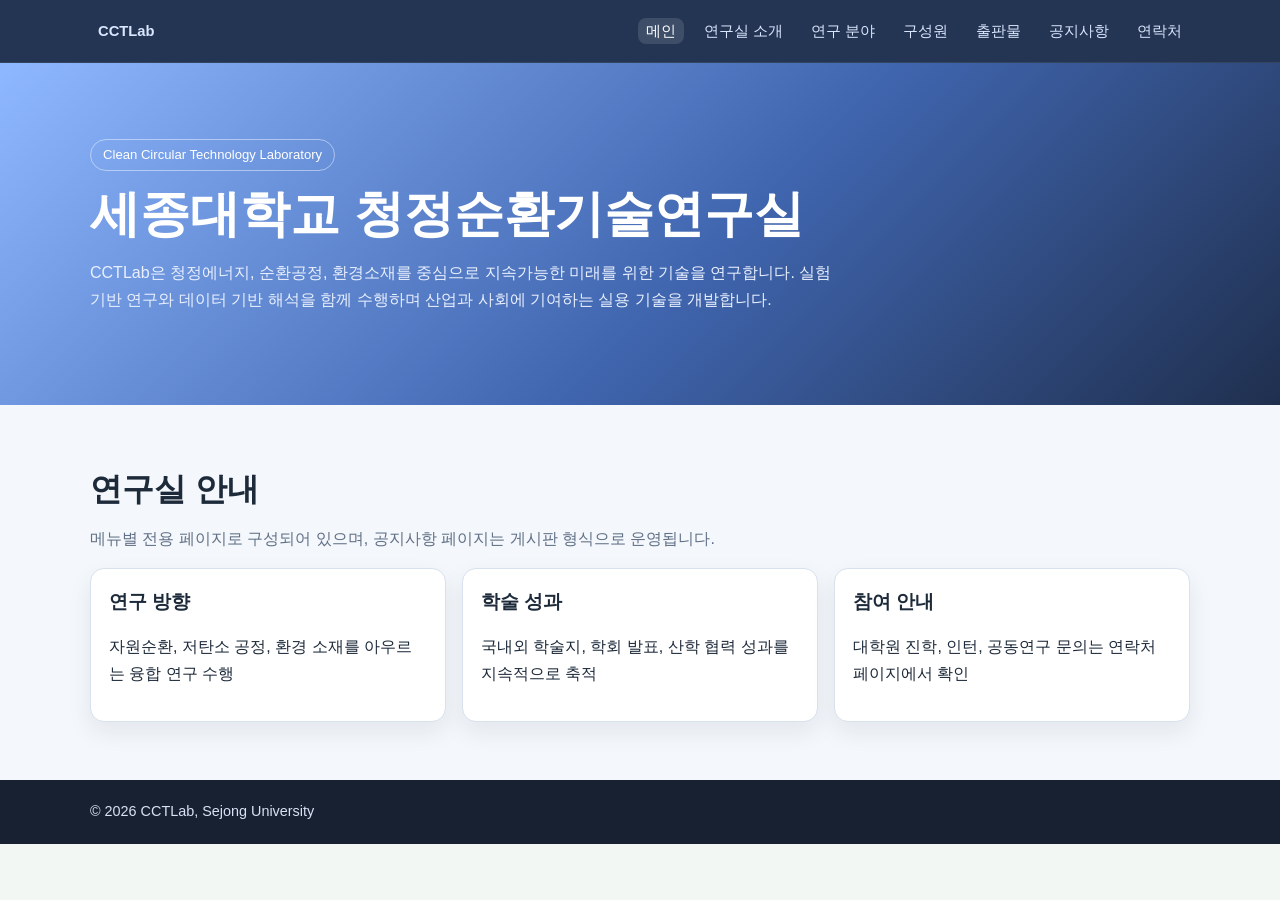
==== index.html @ 404c4cd5 "." ====
<!doctype html>
<html lang="ko">
  <head>
    <meta charset="UTF-8" />
    <meta name="viewport" content="width=device-width, initial-scale=1.0" />
    <title>CCTLab | 세종대학교 청정순환기술연구실</title>
    <meta
      name="description"
      content="세종대학교 청정순환기술연구실(CCTLab) 공식 홈페이지"
    />
    <link rel="stylesheet" href="styles.css" />
  </head>
  <body class="home-page">
    <header class="site-header">
      <nav class="nav container">
        <a class="logo" href="index.html">CCTLab</a>
        <ul>
          <li><a class="active" href="index.html">메인</a></li>
          <li><a href="about.html">연구실 소개</a></li>
          <li><a href="research.html">연구 분야</a></li>
          <li><a href="members.html">구성원</a></li>
          <li><a href="publications.html">출판물</a></li>
          <li><a href="notice.html">공지사항</a></li>
          <li><a href="contact.html">연락처</a></li>
        </ul>
      </nav>
    </header>

    <section class="hero">
      <div class="container">
        <span class="badge">Clean Circular Technology Laboratory</span>
        <h1>세종대학교 청정순환기술연구실</h1>
        <p>
          CCTLab은 청정에너지, 순환공정, 환경소재를 중심으로 지속가능한
          미래를 위한 기술을 연구합니다. 실험 기반 연구와 데이터 기반 해석을
          함께 수행하며 산업과 사회에 기여하는 실용 기술을 개발합니다.
        </p>
      </div>
    </section>

    <main class="section container">
      <h2 class="section-title">연구실 안내</h2>
      <p class="lead">
        메뉴별 전용 페이지로 구성되어 있으며, 공지사항 페이지는 게시판 형식으로
        운영됩니다.
      </p>
      <div class="grid">
        <article class="card">
          <h3>연구 방향</h3>
          <p>자원순환, 저탄소 공정, 환경 소재를 아우르는 융합 연구 수행</p>
        </article>
        <article class="card">
          <h3>학술 성과</h3>
          <p>국내외 학술지, 학회 발표, 산학 협력 성과를 지속적으로 축적</p>
        </article>
        <article class="card">
          <h3>참여 안내</h3>
          <p>대학원 진학, 인턴, 공동연구 문의는 연락처 페이지에서 확인</p>
        </article>
      </div>
    </main>

    <footer class="site-footer">
      <div class="container">© 2026 CCTLab, Sejong University</div>
    </footer>
  </body>
</html>
---- styles.css ----
:root {
  --bg: #f3f7f3;
  --surface: #ffffff;
  --primary: #11643f;
  --primary-strong: #0b432a;
  --text: #1e2b24;
  --muted: #5a6d62;
  --line: #d7e4dc;
  --soft: #eaf3ee;
  --home-bg: #f4f7fb;
  --home-surface: #ffffff;
  --home-text: #1d2a3a;
  --home-muted: #607086;
  --home-line: #d8e1ee;
  --home-header: rgba(27, 45, 76, 0.96);
  --home-hero-start: #8eb8ff;
  --home-hero-mid: #4066b0;
  --home-hero-end: #1f2f4e;
  --home-footer: #182131;
}

* { box-sizing: border-box; }

html, body {
  margin: 0;
  padding: 0;
  font-family: "Pretendard", "Noto Sans KR", -apple-system, BlinkMacSystemFont, "Segoe UI", sans-serif;
  color: var(--text);
  background: var(--bg);
  line-height: 1.65;
}

a { color: inherit; }

.container {
  width: min(1100px, 92%);
  margin: 0 auto;
}

.site-header {
  position: sticky;
  top: 0;
  z-index: 30;
  background: rgba(11, 67, 42, 0.96);
  backdrop-filter: blur(8px);
  border-bottom: 1px solid rgba(255, 255, 255, 0.08);
}

.nav {
  display: flex;
  justify-content: space-between;
  align-items: center;
  gap: 20px;
  padding: 14px 0;
}

.logo {
  text-decoration: none;
  color: #f3fff8;
  font-size: 1.06rem;
  font-weight: 800;
}

.nav ul {
  list-style: none;
  display: flex;
  flex-wrap: wrap;
  gap: 8px 12px;
  margin: 0;
  padding: 0;
}

.nav a {
  text-decoration: none;
  color: #d8efe3;
  font-size: 0.92rem;
  padding: 5px 8px;
  border-radius: 8px;
}

.nav a.active,
.nav a:hover {
  color: #fff;
  background: rgba(255, 255, 255, 0.12);
}

.hero {
  background: radial-gradient(circle at 20% 0%, #24875a, #0b432a 62%, #062d1c 100%);
  color: #fff;
  padding: 76px 0;
}

.hero .badge {
  display: inline-block;
  font-size: 0.82rem;
  border: 1px solid rgba(255, 255, 255, 0.45);
  border-radius: 999px;
  padding: 4px 12px;
  margin-bottom: 14px;
}

.hero h1 {
  margin: 0;
  font-size: clamp(2rem, 4.8vw, 3.1rem);
  line-height: 1.2;
}

.hero p {
  max-width: 760px;
  color: #d8efe3;
}

.btn {
  display: inline-block;
  margin-top: 8px;
  background: #fff;
  color: var(--primary-strong);
  font-weight: 700;
  text-decoration: none;
  border-radius: 10px;
  padding: 11px 16px;
}

.section {
  padding: 58px 0;
}

.section-title {
  font-size: clamp(1.35rem, 2.8vw, 2rem);
  margin: 0 0 10px;
}

.lead {
  color: var(--muted);
  margin-top: 0;
}

.grid {
  display: grid;
  gap: 16px;
  grid-template-columns: repeat(auto-fit, minmax(230px, 1fr));
}

.card {
  background: var(--surface);
  border: 1px solid var(--line);
  border-radius: 14px;
  padding: 18px;
  box-shadow: 0 5px 18px rgba(11, 67, 42, 0.05);
}

.card h3 {
  margin-top: 0;
  margin-bottom: 8px;
}

.kv {
  margin: 0;
  padding: 0;
  list-style: none;
}

.kv li {
  padding: 10px 0;
  border-bottom: 1px dashed var(--line);
}

.kv li:last-child { border-bottom: 0; }

.form-row { margin-bottom: 14px; }

label {
  display: block;
  margin-bottom: 6px;
  font-weight: 600;
}

input[type="text"], textarea, input[type="file"] {
  width: 100%;
  border: 1px solid var(--line);
  border-radius: 10px;
  padding: 10px 12px;
  font: inherit;
  background: #fff;
}

textarea { min-height: 140px; resize: vertical; }

button {
  border: 0;
  border-radius: 10px;
  background: var(--primary);
  color: #fff;
  font-weight: 700;
  padding: 11px 16px;
  cursor: pointer;
}

button:hover { background: var(--primary-strong); }

.preview {
  margin-top: 14px;
  background: var(--soft);
  border: 1px dashed #bdd4c6;
  border-radius: 12px;
  padding: 12px;
}

.preview img {
  display: none;
  max-width: 100%;
  border-radius: 8px;
  margin-top: 8px;
}

.notice-msg {
  margin-top: 12px;
  background: var(--soft);
  border: 1px solid #c9dfd1;
  border-radius: 10px;
  padding: 10px 12px;
}

.notice-list {
  margin-top: 16px;
  padding-left: 18px;
}

.site-footer {
  background: #0a2418;
  color: #c1d8cc;
  padding: 20px 0;
  font-size: 0.9rem;
}

.home-page {
  background: var(--home-bg);
  color: var(--home-text);
}

.home-page .site-header {
  background: var(--home-header);
}

.home-page .logo,
.home-page .nav a.active,
.home-page .nav a:hover {
  color: #fff;
}

.home-page .nav a {
  color: #dbe6ff;
}

.home-page .hero {
  background: linear-gradient(135deg, var(--home-hero-start), var(--home-hero-mid) 55%, var(--home-hero-end));
}

.home-page .hero p {
  color: #e9f0ff;
}

.home-page .card {
  background: var(--home-surface);
  border-color: var(--home-line);
  box-shadow: 0 10px 24px rgba(31, 47, 78, 0.08);
}

.home-page .lead {
  color: var(--home-muted);
}

.home-page .site-footer {
  background: var(--home-footer);
  color: #d8e2f4;
}

.board-layout {
  display: grid;
  grid-template-columns: minmax(0, 1.7fr) minmax(320px, 1fr);
  gap: 18px;
  align-items: start;
}

.board-side {
  display: grid;
  gap: 18px;
}

.board-head {
  display: flex;
  align-items: center;
  justify-content: space-between;
  gap: 12px;
  margin-bottom: 14px;
}

.board-head h3 {
  margin: 0;
}

.board-count {
  color: var(--muted);
  font-size: 0.92rem;
}

.board-table {
  width: 100%;
  border-collapse: collapse;
}

.board-table th,
.board-table td {
  padding: 12px 10px;
  border-bottom: 1px solid var(--line);
  text-align: left;
  vertical-align: middle;
}

.board-table th:first-child,
.board-table td:first-child,
.board-table th:last-child,
.board-table td:last-child {
  width: 110px;
  white-space: nowrap;
}

.table-link {
  padding: 0;
  border: 0;
  background: transparent;
  color: var(--text);
  font: inherit;
  font-weight: 600;
  text-align: left;
}

.table-link:hover {
  color: var(--primary);
  background: transparent;
}

.notice-detail {
  min-height: 220px;
}

.notice-detail.empty {
  color: var(--muted);
}

.notice-detail h4 {
  margin: 0 0 8px;
  font-size: 1.1rem;
}

.notice-meta {
  margin: 0 0 14px;
  color: var(--muted);
  font-size: 0.92rem;
}

.notice-body {
  white-space: normal;
}

.admin-login-form,
.admin-write-form {
  margin-top: 10px;
}

.button-secondary {
  background: var(--soft);
  color: var(--primary-strong);
}

.button-secondary:hover {
  background: #d8e8de;
}

.hidden {
  display: none !important;
}

@media (max-width: 840px) {
  .nav { flex-direction: column; align-items: flex-start; }
  .board-layout { grid-template-columns: 1fr; }
}
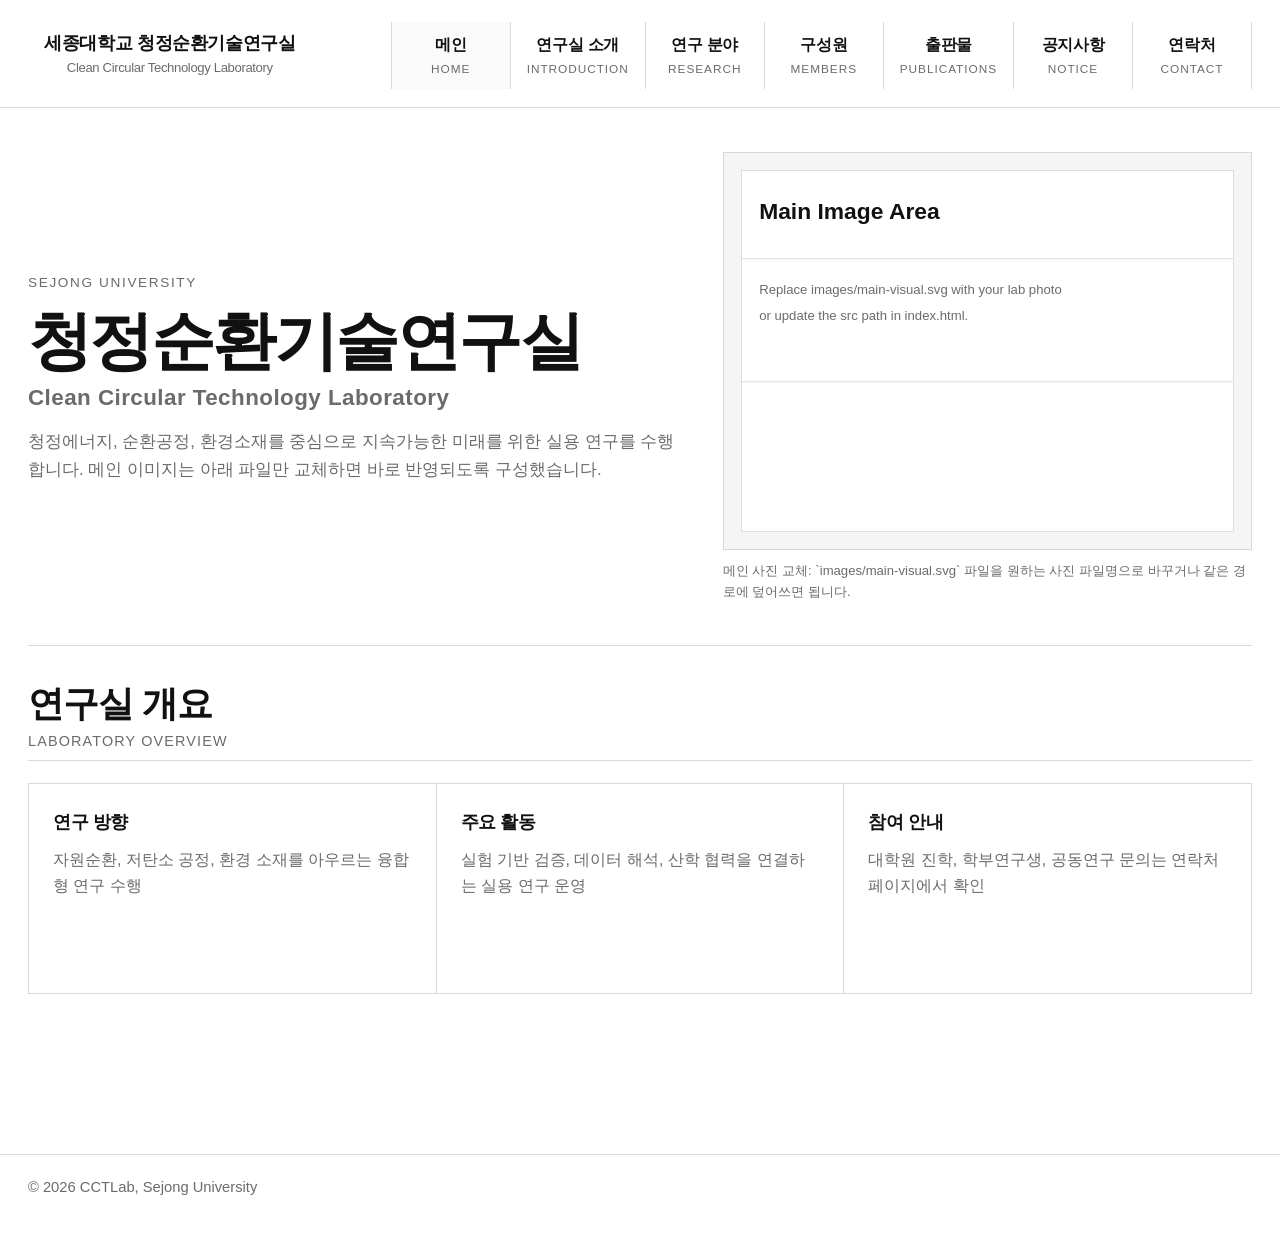
==== commit 7b442d6f: "Refactor notice page to static HTML format, removing JavaScript functionality and updating layout; e" ====
--- a/index.html
+++ b/index.html
@@ -10,54 +10,110 @@
     />
     <link rel="stylesheet" href="styles.css" />
   </head>
-  <body class="home-page">
+  <body>
     <header class="site-header">
       <nav class="nav container">
-        <a class="logo" href="index.html">CCTLab</a>
+        <a class="logo" href="index.html">
+          세종대학교 청정순환기술연구실
+          <small>Clean Circular Technology Laboratory</small>
+        </a>
         <ul>
-          <li><a class="active" href="index.html">메인</a></li>
-          <li><a href="about.html">연구실 소개</a></li>
-          <li><a href="research.html">연구 분야</a></li>
-          <li><a href="members.html">구성원</a></li>
-          <li><a href="publications.html">출판물</a></li>
-          <li><a href="notice.html">공지사항</a></li>
-          <li><a href="contact.html">연락처</a></li>
+          <li>
+            <a class="active" href="index.html">
+              <span class="nav-ko">메인</span>
+              <span class="nav-en">Home</span>
+            </a>
+          </li>
+          <li>
+            <a href="about.html">
+              <span class="nav-ko">연구실 소개</span>
+              <span class="nav-en">Introduction</span>
+            </a>
+          </li>
+          <li>
+            <a href="research.html">
+              <span class="nav-ko">연구 분야</span>
+              <span class="nav-en">Research</span>
+            </a>
+          </li>
+          <li>
+            <a href="members.html">
+              <span class="nav-ko">구성원</span>
+              <span class="nav-en">Members</span>
+            </a>
+          </li>
+          <li>
+            <a href="publications.html">
+              <span class="nav-ko">출판물</span>
+              <span class="nav-en">Publications</span>
+            </a>
+          </li>
+          <li>
+            <a href="notice.html">
+              <span class="nav-ko">공지사항</span>
+              <span class="nav-en">Notice</span>
+            </a>
+          </li>
+          <li>
+            <a href="contact.html">
+              <span class="nav-ko">연락처</span>
+              <span class="nav-en">Contact</span>
+            </a>
+          </li>
         </ul>
       </nav>
     </header>
 
-    <section class="hero">
-      <div class="container">
-        <span class="badge">Clean Circular Technology Laboratory</span>
-        <h1>세종대학교 청정순환기술연구실</h1>
-        <p>
-          CCTLab은 청정에너지, 순환공정, 환경소재를 중심으로 지속가능한
-          미래를 위한 기술을 연구합니다. 실험 기반 연구와 데이터 기반 해석을
-          함께 수행하며 산업과 사회에 기여하는 실용 기술을 개발합니다.
-        </p>
-      </div>
-    </section>
+    <main class="page-main">
+      <section class="hero container">
+        <div class="hero-copy">
+          <p class="eyebrow">SEJONG UNIVERSITY</p>
+          <h1>
+            청정순환기술연구실
+            <span class="title-en">Clean Circular Technology Laboratory</span>
+          </h1>
+          <p class="subtitle">
+            청정에너지, 순환공정, 환경소재를 중심으로 지속가능한 미래를 위한
+            실용 연구를 수행합니다. 메인 이미지는 아래 파일만 교체하면 바로
+            반영되도록 구성했습니다.
+          </p>
+        </div>
+        <div>
+          <div class="hero-media">
+            <img
+              src="images/main-visual.svg"
+              alt="연구실 메인 이미지"
+            />
+          </div>
+          <p class="hero-note">
+            메인 사진 교체: `images/main-visual.svg` 파일을 원하는 사진 파일명으로
+            바꾸거나 같은 경로에 덮어쓰면 됩니다.
+          </p>
+        </div>
+      </section>
 
-    <main class="section container">
-      <h2 class="section-title">연구실 안내</h2>
-      <p class="lead">
-        메뉴별 전용 페이지로 구성되어 있으며, 공지사항 페이지는 게시판 형식으로
-        운영됩니다.
-      </p>
-      <div class="grid">
-        <article class="card">
-          <h3>연구 방향</h3>
-          <p>자원순환, 저탄소 공정, 환경 소재를 아우르는 융합 연구 수행</p>
-        </article>
-        <article class="card">
-          <h3>학술 성과</h3>
-          <p>국내외 학술지, 학회 발표, 산학 협력 성과를 지속적으로 축적</p>
-        </article>
-        <article class="card">
-          <h3>참여 안내</h3>
-          <p>대학원 진학, 인턴, 공동연구 문의는 연락처 페이지에서 확인</p>
-        </article>
-      </div>
+      <section class="section container">
+        <div class="section-head">
+          <h2 class="section-title">
+            연구실 개요
+            <span class="section-en">Laboratory Overview</span>
+          </h2>
+        </div>
+        <div class="line-grid">
+          <article class="line-card">
+            <h3>연구 방향</h3>
+            <p>자원순환, 저탄소 공정, 환경 소재를 아우르는 융합형 연구 수행</p>
+          </article>
+          <article class="line-card">
+            <h3>주요 활동</h3>
+            <p>실험 기반 검증, 데이터 해석, 산학 협력을 연결하는 실용 연구 운영</p>
+          </article>
+          <article class="line-card">
+            <h3>참여 안내</h3>
+            <p>대학원 진학, 학부연구생, 공동연구 문의는 연락처 페이지에서 확인</p>
+          </article>
+        </div>
+      </section>
     </main>
 
     <footer class="site-footer">
--- a/styles.css
+++ b/styles.css
@@ -1,387 +1,443 @@
 :root {
-  --bg: #f3f7f3;
+  --bg: #ffffff;
   --surface: #ffffff;
-  --primary: #11643f;
-  --primary-strong: #0b432a;
-  --text: #1e2b24;
-  --muted: #5a6d62;
-  --line: #d7e4dc;
-  --soft: #eaf3ee;
-  --home-bg: #f4f7fb;
-  --home-surface: #ffffff;
-  --home-text: #1d2a3a;
-  --home-muted: #607086;
-  --home-line: #d8e1ee;
-  --home-header: rgba(27, 45, 76, 0.96);
-  --home-hero-start: #8eb8ff;
-  --home-hero-mid: #4066b0;
-  --home-hero-end: #1f2f4e;
-  --home-footer: #182131;
-}
-
-* { box-sizing: border-box; }
-
-html, body {
+  --text: #111111;
+  --muted: #6b6b6b;
+  --line: #d9d9d9;
+  --line-strong: #bdbdbd;
+  --accent: #1f1f1f;
+}
+
+* {
+  box-sizing: border-box;
+}
+
+html,
+body {
   margin: 0;
   padding: 0;
+  background: var(--bg);
+  color: var(--text);
   font-family: "Pretendard", "Noto Sans KR", -apple-system, BlinkMacSystemFont, "Segoe UI", sans-serif;
-  color: var(--text);
-  background: var(--bg);
   line-height: 1.65;
 }
 
-a { color: inherit; }
+img {
+  max-width: 100%;
+  display: block;
+}
+
+a {
+  color: inherit;
+  text-decoration: none;
+}
 
 .container {
-  width: min(1100px, 92%);
+  width: min(1440px, calc(100% - 56px));
   margin: 0 auto;
 }
 
 .site-header {
-  position: sticky;
-  top: 0;
-  z-index: 30;
-  background: rgba(11, 67, 42, 0.96);
-  backdrop-filter: blur(8px);
-  border-bottom: 1px solid rgba(255, 255, 255, 0.08);
+  background: #fff;
+  border-bottom: 1px solid var(--line);
 }
 
 .nav {
   display: flex;
+  align-items: flex-start;
   justify-content: space-between;
-  align-items: center;
-  gap: 20px;
-  padding: 14px 0;
+  gap: 32px;
+  padding: 22px 0 18px;
 }
 
 .logo {
-  text-decoration: none;
-  color: #f3fff8;
-  font-size: 1.06rem;
-  font-weight: 800;
+  font-size: 1.15rem;
+  font-weight: 700;
+  letter-spacing: -0.02em;
+  line-height: 1.2;
+}
+
+.logo small {
+  display: block;
+  margin-top: 4px;
+  color: var(--muted);
+  font-size: 0.82rem;
+  font-weight: 500;
 }
 
 .nav ul {
   list-style: none;
   display: flex;
   flex-wrap: wrap;
-  gap: 8px 12px;
+  justify-content: flex-end;
+  gap: 0;
   margin: 0;
   padding: 0;
 }
 
+.nav li {
+  border-left: 1px solid var(--line);
+}
+
+.nav li:last-child {
+  border-right: 1px solid var(--line);
+}
+
 .nav a {
-  text-decoration: none;
-  color: #d8efe3;
+  min-width: 118px;
+  padding: 10px 16px;
+  display: flex;
+  flex-direction: column;
+  align-items: center;
+  gap: 2px;
+  text-align: center;
+}
+
+.nav a.active {
+  background: #fafafa;
+}
+
+.nav-ko {
+  font-size: 0.98rem;
+  font-weight: 700;
+  letter-spacing: -0.02em;
+}
+
+.nav-en {
+  font-size: 0.74rem;
+  color: var(--muted);
+  text-transform: uppercase;
+  letter-spacing: 0.08em;
+}
+
+.page-main {
+  padding: 34px 0 80px;
+}
+
+.hero {
+  display: grid;
+  grid-template-columns: minmax(0, 1.1fr) minmax(420px, 0.9fr);
+  gap: 48px;
+  align-items: center;
+  padding: 10px 0 42px;
+  border-bottom: 1px solid var(--line);
+}
+
+.hero-copy .eyebrow {
+  margin: 0 0 12px;
+  color: var(--muted);
+  font-size: 0.85rem;
+  letter-spacing: 0.12em;
+  text-transform: uppercase;
+}
+
+.hero-copy h1 {
+  margin: 0;
+  font-size: clamp(2.4rem, 5vw, 4.4rem);
+  line-height: 1.08;
+  letter-spacing: -0.04em;
+}
+
+.hero-copy .subtitle {
+  margin: 18px 0 0;
+  max-width: 720px;
+  color: var(--muted);
+  font-size: 1.05rem;
+}
+
+.hero-copy .title-en {
+  display: block;
+  margin-top: 10px;
+  font-size: clamp(1.05rem, 2vw, 1.4rem);
+  color: var(--muted);
+  letter-spacing: 0.02em;
+}
+
+.hero-media {
+  border: 1px solid var(--line);
+  background: #fff;
+}
+
+.hero-media img {
+  width: 100%;
+  height: 100%;
+  object-fit: cover;
+  aspect-ratio: 4 / 3;
+}
+
+.hero-note {
+  margin: 10px 0 0;
+  color: var(--muted);
+  font-size: 0.82rem;
+}
+
+.section {
+  padding: 38px 0 0;
+}
+
+.section-head {
+  display: flex;
+  align-items: baseline;
+  justify-content: space-between;
+  gap: 20px;
+  margin-bottom: 22px;
+  padding-bottom: 10px;
+  border-bottom: 1px solid var(--line);
+}
+
+.section-title {
+  margin: 0;
+  font-size: clamp(1.6rem, 2.8vw, 2.4rem);
+  line-height: 1.15;
+  letter-spacing: -0.03em;
+}
+
+.section-title .section-en {
+  display: block;
+  margin-top: 8px;
+  color: var(--muted);
+  font-size: 0.9rem;
+  font-weight: 500;
+  letter-spacing: 0.08em;
+  text-transform: uppercase;
+}
+
+.section-copy {
+  margin: 0;
+  max-width: 780px;
+  color: var(--muted);
+}
+
+.line-grid {
+  display: grid;
+  grid-template-columns: repeat(3, minmax(0, 1fr));
+  border-top: 1px solid var(--line);
+  border-left: 1px solid var(--line);
+}
+
+.line-card {
+  min-height: 210px;
+  padding: 24px;
+  border-right: 1px solid var(--line);
+  border-bottom: 1px solid var(--line);
+}
+
+.line-card h3 {
+  margin: 0 0 10px;
+  font-size: 1.1rem;
+  letter-spacing: -0.02em;
+}
+
+.line-card p {
+  margin: 0;
+  color: var(--muted);
+}
+
+.two-column {
+  display: grid;
+  grid-template-columns: minmax(0, 1.1fr) minmax(0, 0.9fr);
+  gap: 36px;
+  align-items: start;
+}
+
+.detail-block,
+.line-panel {
+  border-top: 1px solid var(--line);
+}
+
+.detail-row,
+.notice-item,
+.pub-item,
+.contact-row {
+  display: grid;
+  gap: 20px;
+  padding: 16px 0;
+  border-bottom: 1px solid var(--line);
+}
+
+.detail-row {
+  grid-template-columns: 150px minmax(0, 1fr);
+}
+
+.detail-label,
+.notice-date,
+.pub-year,
+.contact-label {
+  color: var(--muted);
+  font-weight: 600;
+}
+
+.detail-value,
+.notice-body,
+.pub-title,
+.contact-value {
+  min-width: 0;
+}
+
+.notice-board {
+  border-top: 1px solid var(--line);
+}
+
+.notice-item {
+  grid-template-columns: 140px minmax(0, 1fr);
+}
+
+.notice-title {
+  margin: 0 0 8px;
+  font-size: 1.12rem;
+}
+
+.notice-body p {
+  margin: 0;
+  color: var(--muted);
+}
+
+.notice-guide {
+  margin-top: 18px;
+  padding-top: 14px;
+  border-top: 1px solid var(--line);
+  color: var(--muted);
   font-size: 0.92rem;
-  padding: 5px 8px;
-  border-radius: 8px;
-}
-
-.nav a.active,
-.nav a:hover {
-  color: #fff;
-  background: rgba(255, 255, 255, 0.12);
-}
-
-.hero {
-  background: radial-gradient(circle at 20% 0%, #24875a, #0b432a 62%, #062d1c 100%);
-  color: #fff;
-  padding: 76px 0;
-}
-
-.hero .badge {
-  display: inline-block;
-  font-size: 0.82rem;
-  border: 1px solid rgba(255, 255, 255, 0.45);
-  border-radius: 999px;
-  padding: 4px 12px;
-  margin-bottom: 14px;
-}
-
-.hero h1 {
-  margin: 0;
-  font-size: clamp(2rem, 4.8vw, 3.1rem);
-  line-height: 1.2;
-}
-
-.hero p {
-  max-width: 760px;
-  color: #d8efe3;
-}
-
-.btn {
-  display: inline-block;
-  margin-top: 8px;
-  background: #fff;
-  color: var(--primary-strong);
-  font-weight: 700;
-  text-decoration: none;
-  border-radius: 10px;
-  padding: 11px 16px;
-}
-
-.section {
-  padding: 58px 0;
-}
-
-.section-title {
-  font-size: clamp(1.35rem, 2.8vw, 2rem);
+}
+
+.people-grid {
+  display: grid;
+  grid-template-columns: repeat(2, minmax(0, 1fr));
+  gap: 0;
+  border-top: 1px solid var(--line);
+  border-left: 1px solid var(--line);
+}
+
+.person-card {
+  display: grid;
+  grid-template-columns: 220px minmax(0, 1fr);
+  gap: 24px;
+  padding: 22px;
+  border-right: 1px solid var(--line);
+  border-bottom: 1px solid var(--line);
+}
+
+.person-photo {
+  border: 1px solid var(--line);
+  aspect-ratio: 4 / 5;
+  background: #f7f7f7;
+}
+
+.person-photo img {
+  width: 100%;
+  height: 100%;
+  object-fit: cover;
+}
+
+.person-name {
   margin: 0 0 10px;
-}
-
-.lead {
-  color: var(--muted);
-  margin-top: 0;
-}
-
-.grid {
-  display: grid;
-  gap: 16px;
-  grid-template-columns: repeat(auto-fit, minmax(230px, 1fr));
-}
-
-.card {
-  background: var(--surface);
-  border: 1px solid var(--line);
-  border-radius: 14px;
-  padding: 18px;
-  box-shadow: 0 5px 18px rgba(11, 67, 42, 0.05);
-}
-
-.card h3 {
-  margin-top: 0;
-  margin-bottom: 8px;
-}
-
-.kv {
+  font-size: 1.3rem;
+}
+
+.person-role {
+  margin: 0 0 10px;
+  color: var(--muted);
+}
+
+.person-meta {
   margin: 0;
   padding: 0;
   list-style: none;
 }
 
-.kv li {
-  padding: 10px 0;
-  border-bottom: 1px dashed var(--line);
-}
-
-.kv li:last-child { border-bottom: 0; }
-
-.form-row { margin-bottom: 14px; }
-
-label {
-  display: block;
-  margin-bottom: 6px;
+.person-meta li {
+  padding: 8px 0;
+  border-top: 1px solid var(--line);
+}
+
+.person-meta li:last-child {
+  border-bottom: 1px solid var(--line);
+}
+
+.pub-list {
+  border-top: 1px solid var(--line);
+}
+
+.pub-item {
+  grid-template-columns: 100px minmax(0, 1fr);
+}
+
+.pub-title {
   font-weight: 600;
 }
 
-input[type="text"], textarea, input[type="file"] {
-  width: 100%;
-  border: 1px solid var(--line);
-  border-radius: 10px;
-  padding: 10px 12px;
-  font: inherit;
-  background: #fff;
-}
-
-textarea { min-height: 140px; resize: vertical; }
-
-button {
-  border: 0;
-  border-radius: 10px;
-  background: var(--primary);
-  color: #fff;
-  font-weight: 700;
-  padding: 11px 16px;
-  cursor: pointer;
-}
-
-button:hover { background: var(--primary-strong); }
-
-.preview {
-  margin-top: 14px;
-  background: var(--soft);
-  border: 1px dashed #bdd4c6;
-  border-radius: 12px;
-  padding: 12px;
-}
-
-.preview img {
-  display: none;
-  max-width: 100%;
-  border-radius: 8px;
-  margin-top: 8px;
-}
-
-.notice-msg {
-  margin-top: 12px;
-  background: var(--soft);
-  border: 1px solid #c9dfd1;
-  border-radius: 10px;
-  padding: 10px 12px;
-}
-
-.notice-list {
-  margin-top: 16px;
-  padding-left: 18px;
+.pub-meta {
+  margin-top: 6px;
+  color: var(--muted);
+}
+
+.contact-list {
+  border-top: 1px solid var(--line);
+}
+
+.contact-row {
+  grid-template-columns: 180px minmax(0, 1fr);
 }
 
 .site-footer {
-  background: #0a2418;
-  color: #c1d8cc;
-  padding: 20px 0;
-  font-size: 0.9rem;
-}
-
-.home-page {
-  background: var(--home-bg);
-  color: var(--home-text);
-}
-
-.home-page .site-header {
-  background: var(--home-header);
-}
-
-.home-page .logo,
-.home-page .nav a.active,
-.home-page .nav a:hover {
-  color: #fff;
-}
-
-.home-page .nav a {
-  color: #dbe6ff;
-}
-
-.home-page .hero {
-  background: linear-gradient(135deg, var(--home-hero-start), var(--home-hero-mid) 55%, var(--home-hero-end));
-}
-
-.home-page .hero p {
-  color: #e9f0ff;
-}
-
-.home-page .card {
-  background: var(--home-surface);
-  border-color: var(--home-line);
-  box-shadow: 0 10px 24px rgba(31, 47, 78, 0.08);
-}
-
-.home-page .lead {
-  color: var(--home-muted);
-}
-
-.home-page .site-footer {
-  background: var(--home-footer);
-  color: #d8e2f4;
-}
-
-.board-layout {
-  display: grid;
-  grid-template-columns: minmax(0, 1.7fr) minmax(320px, 1fr);
-  gap: 18px;
-  align-items: start;
-}
-
-.board-side {
-  display: grid;
-  gap: 18px;
-}
-
-.board-head {
-  display: flex;
-  align-items: center;
-  justify-content: space-between;
-  gap: 12px;
-  margin-bottom: 14px;
-}
-
-.board-head h3 {
-  margin: 0;
-}
-
-.board-count {
-  color: var(--muted);
+  margin-top: 80px;
+  border-top: 1px solid var(--line);
+  color: var(--muted);
+}
+
+.site-footer .container {
+  padding: 20px 0 36px;
   font-size: 0.92rem;
 }
 
-.board-table {
-  width: 100%;
-  border-collapse: collapse;
-}
-
-.board-table th,
-.board-table td {
-  padding: 12px 10px;
-  border-bottom: 1px solid var(--line);
-  text-align: left;
-  vertical-align: middle;
-}
-
-.board-table th:first-child,
-.board-table td:first-child,
-.board-table th:last-child,
-.board-table td:last-child {
-  width: 110px;
-  white-space: nowrap;
-}
-
-.table-link {
-  padding: 0;
-  border: 0;
-  background: transparent;
-  color: var(--text);
-  font: inherit;
-  font-weight: 600;
-  text-align: left;
-}
-
-.table-link:hover {
-  color: var(--primary);
-  background: transparent;
-}
-
-.notice-detail {
-  min-height: 220px;
-}
-
-.notice-detail.empty {
-  color: var(--muted);
-}
-
-.notice-detail h4 {
-  margin: 0 0 8px;
-  font-size: 1.1rem;
-}
-
-.notice-meta {
-  margin: 0 0 14px;
-  color: var(--muted);
-  font-size: 0.92rem;
-}
-
-.notice-body {
-  white-space: normal;
-}
-
-.admin-login-form,
-.admin-write-form {
-  margin-top: 10px;
-}
-
-.button-secondary {
-  background: var(--soft);
-  color: var(--primary-strong);
-}
-
-.button-secondary:hover {
-  background: #d8e8de;
-}
-
-.hidden {
-  display: none !important;
-}
-
-@media (max-width: 840px) {
-  .nav { flex-direction: column; align-items: flex-start; }
-  .board-layout { grid-template-columns: 1fr; }
-}
+@media (max-width: 1080px) {
+  .nav {
+    flex-direction: column;
+    align-items: stretch;
+  }
+
+  .nav ul {
+    justify-content: flex-start;
+  }
+
+  .hero,
+  .two-column {
+    grid-template-columns: 1fr;
+  }
+
+  .line-grid,
+  .people-grid {
+    grid-template-columns: 1fr;
+  }
+}
+
+@media (max-width: 720px) {
+  .container {
+    width: min(100%, calc(100% - 28px));
+  }
+
+  .nav ul {
+    display: grid;
+    grid-template-columns: repeat(2, minmax(0, 1fr));
+  }
+
+  .nav li:nth-child(2n) {
+    border-right: 1px solid var(--line);
+  }
+
+  .nav li:last-child {
+    border-right: 1px solid var(--line);
+  }
+
+  .person-card {
+    grid-template-columns: 1fr;
+  }
+
+  .detail-row,
+  .notice-item,
+  .pub-item,
+  .contact-row {
+    grid-template-columns: 1fr;
+    gap: 6px;
+  }
+}
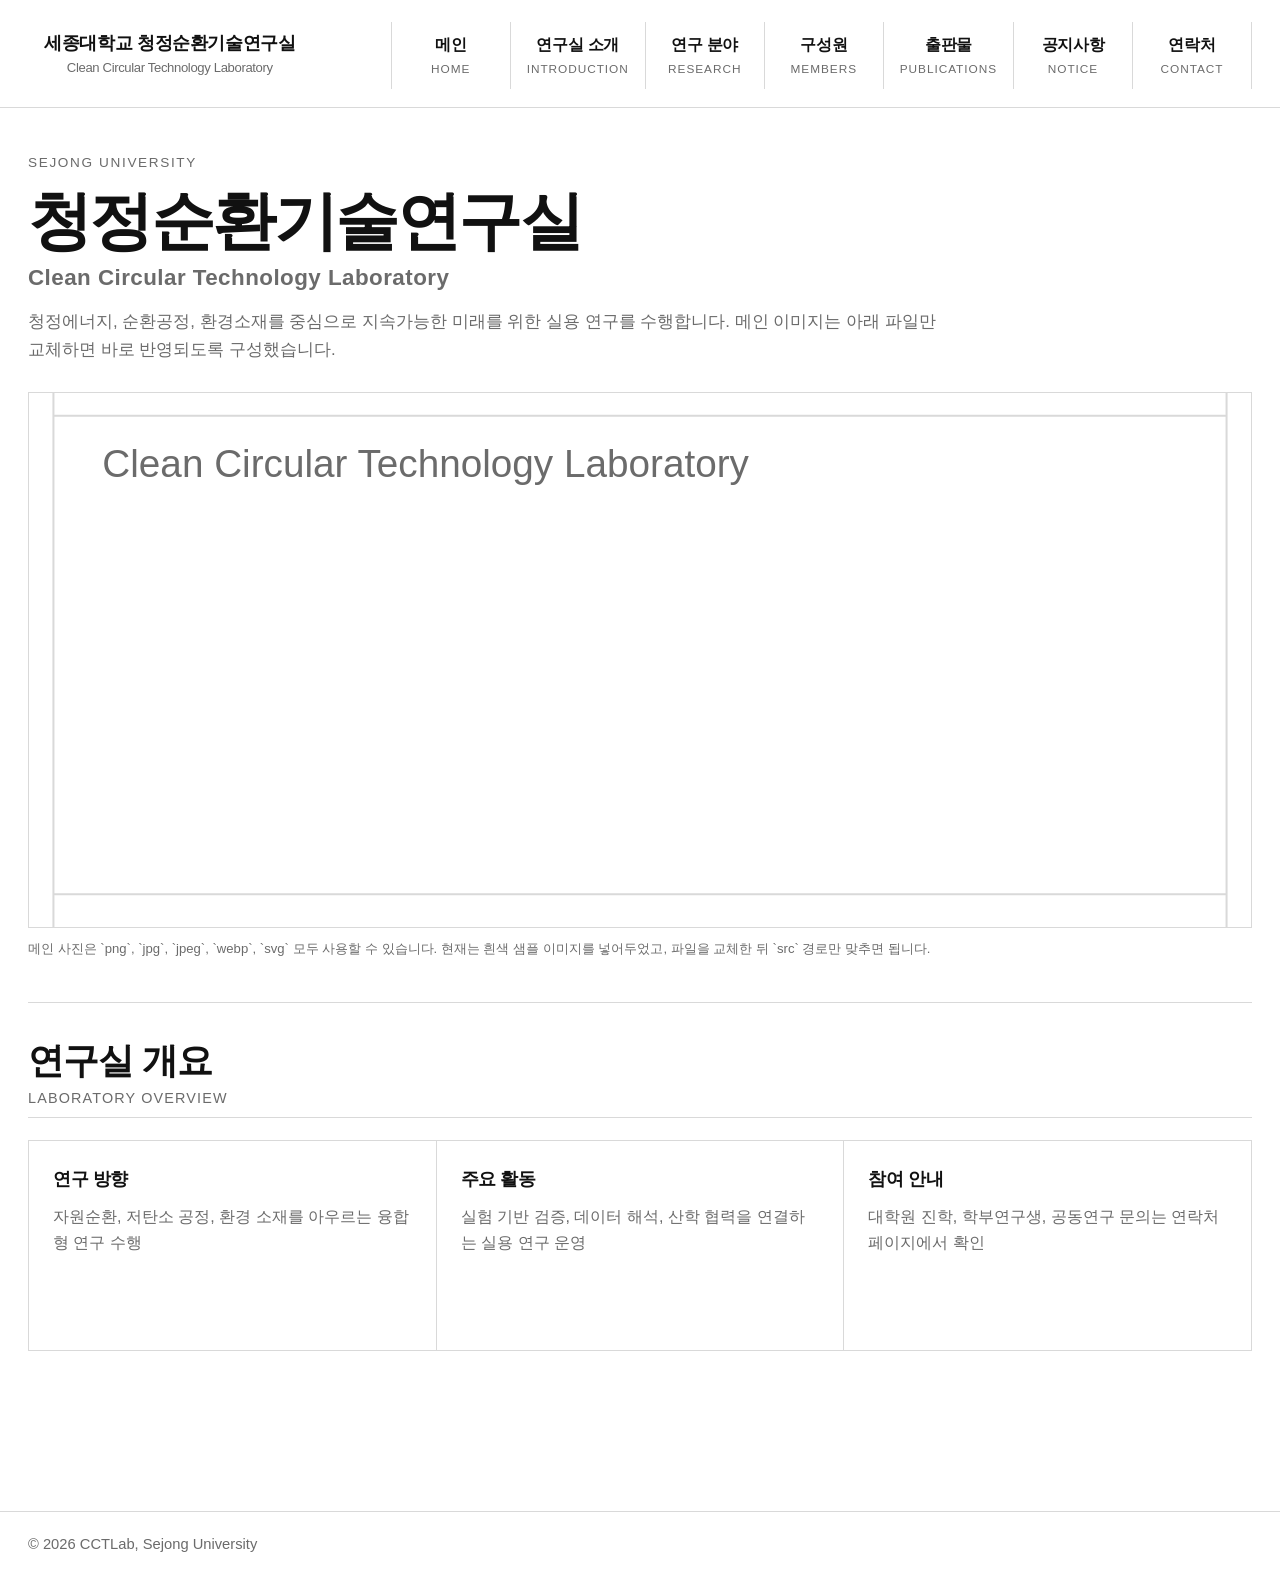
==== commit 712e4991: "." ====
--- a/index.html
+++ b/index.html
@@ -78,16 +78,13 @@
             반영되도록 구성했습니다.
           </p>
         </div>
-        <div>
+        <div class="hero-media-wrap">
           <div class="hero-media">
-            <img
-              src="images/main-visual.svg"
-              alt="연구실 메인 이미지"
-            />
+            <img src="images/main-visual.svg" alt="연구실 메인 이미지" />
           </div>
           <p class="hero-note">
-            메인 사진 교체: `images/main-visual.svg` 파일을 원하는 사진 파일명으로
-            바꾸거나 같은 경로에 덮어쓰면 됩니다.
+            메인 사진은 `png`, `jpg`, `jpeg`, `webp`, `svg` 모두 사용할 수 있습니다.
+            현재는 흰색 샘플 이미지를 넣어두었고, 파일을 교체한 뒤 `src` 경로만 맞추면 됩니다.
           </p>
         </div>
       </section>
--- a/styles.css
+++ b/styles.css
@@ -94,7 +94,7 @@
 }
 
 .nav a.active {
-  background: #fafafa;
+  background: #ffffff;
 }
 
 .nav-ko {
@@ -115,10 +115,7 @@
 }
 
 .hero {
-  display: grid;
-  grid-template-columns: minmax(0, 1.1fr) minmax(420px, 0.9fr);
-  gap: 48px;
-  align-items: center;
+  display: block;
   padding: 10px 0 42px;
   border-bottom: 1px solid var(--line);
 }
@@ -140,7 +137,7 @@
 
 .hero-copy .subtitle {
   margin: 18px 0 0;
-  max-width: 720px;
+  max-width: 920px;
   color: var(--muted);
   font-size: 1.05rem;
 }
@@ -153,6 +150,10 @@
   letter-spacing: 0.02em;
 }
 
+.hero-media-wrap {
+  margin-top: 28px;
+}
+
 .hero-media {
   border: 1px solid var(--line);
   background: #fff;
@@ -162,7 +163,7 @@
   width: 100%;
   height: 100%;
   object-fit: cover;
-  aspect-ratio: 4 / 3;
+  aspect-ratio: 16 / 7;
 }
 
 .hero-note {
@@ -173,6 +174,10 @@
 
 .section {
   padding: 38px 0 0;
+}
+
+.compact-section {
+  padding-top: 28px;
 }
 
 .section-head {
@@ -278,13 +283,68 @@
   border-top: 1px solid var(--line);
 }
 
+.notice-layout {
+  display: grid;
+  grid-template-columns: minmax(340px, 0.9fr) minmax(0, 1.1fr);
+  gap: 32px;
+}
+
+.notice-list-head {
+  padding-bottom: 12px;
+  border-bottom: 1px solid var(--line);
+  font-weight: 700;
+}
+
+.notice-board-list {
+  border-top: 0;
+}
+
 .notice-item {
   grid-template-columns: 140px minmax(0, 1fr);
+}
+
+.notice-trigger {
+  width: 100%;
+  border: 0;
+  background: #ffffff;
+  text-align: left;
+  cursor: pointer;
+}
+
+.notice-trigger.is-active {
+  background: #ffffff;
+}
+
+.notice-trigger:hover .notice-title,
+.notice-trigger.is-active .notice-title {
+  text-decoration: underline;
 }
 
 .notice-title {
   margin: 0 0 8px;
   font-size: 1.12rem;
+}
+
+.notice-detail-panel {
+  border-top: 1px solid var(--line);
+}
+
+.notice-view {
+  padding: 18px 0 0;
+}
+
+.notice-view-title {
+  margin: 12px 0 14px;
+  font-size: 1.5rem;
+  line-height: 1.3;
+  letter-spacing: -0.03em;
+}
+
+.notice-view-content {
+  padding-top: 18px;
+  border-top: 1px solid var(--line);
+  color: var(--muted);
+  white-space: pre-wrap;
 }
 
 .notice-body p {
@@ -320,7 +380,7 @@
 .person-photo {
   border: 1px solid var(--line);
   aspect-ratio: 4 / 5;
-  background: #f7f7f7;
+  background: #ffffff;
 }
 
 .person-photo img {
@@ -360,15 +420,46 @@
 
 .pub-item {
   grid-template-columns: 100px minmax(0, 1fr);
+  gap: 12px;
+  padding: 10px 0;
 }
 
 .pub-title {
   font-weight: 600;
+  font-size: 0.94rem;
+  line-height: 1.45;
+}
+
+.pub-authors {
+  margin-top: 4px;
+  color: var(--muted);
+  font-size: 0.86rem;
+  line-height: 1.4;
 }
 
 .pub-meta {
-  margin-top: 6px;
-  color: var(--muted);
+  margin-top: 3px;
+  color: var(--muted);
+  font-size: 0.85rem;
+  line-height: 1.35;
+}
+
+.outline-button {
+  display: inline-flex;
+  align-items: center;
+  justify-content: center;
+  min-height: 36px;
+  padding: 0 14px;
+  border: 1px solid var(--line);
+  background: #ffffff;
+  color: var(--text);
+  font-weight: 600;
+  font-size: 0.88rem;
+  white-space: nowrap;
+}
+
+.outline-button:hover {
+  border-color: var(--line-strong);
 }
 
 .contact-list {
@@ -400,8 +491,8 @@
     justify-content: flex-start;
   }
 
-  .hero,
-  .two-column {
+  .two-column,
+  .notice-layout {
     grid-template-columns: 1fr;
   }
 
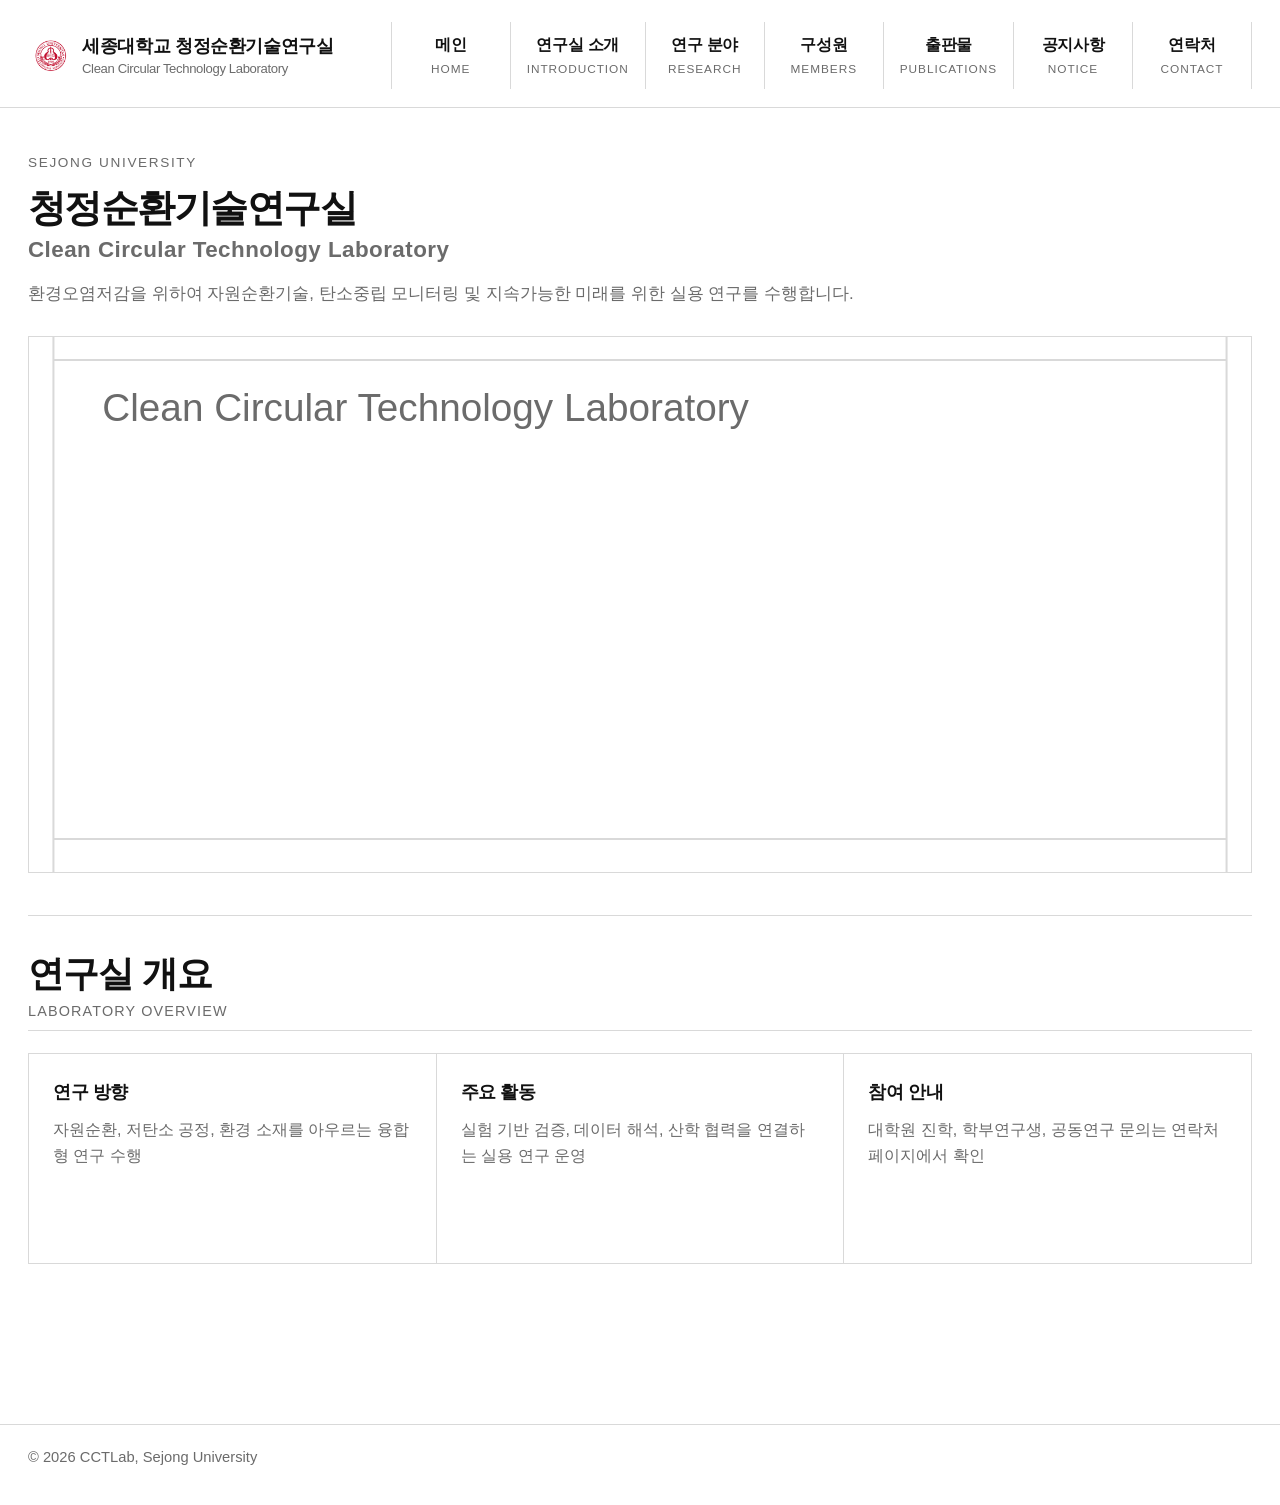
==== commit ef8bdd04: "." ====
--- a/index.html
+++ b/index.html
@@ -14,8 +14,19 @@
     <header class="site-header">
       <nav class="nav container">
         <a class="logo" href="index.html">
-          세종대학교 청정순환기술연구실
-          <small>Clean Circular Technology Laboratory</small>
+          <span class="logo-mark-wrap">
+            <img
+              class="logo-mark"
+              src="images/SJU_logo.png"
+              alt="세종대학교 로고"
+            />
+          </span>
+          <span class="logo-text-wrap">
+            <span class="logo-text">
+              세종대학교 청정순환기술연구실
+              <small>Clean Circular Technology Laboratory</small>
+            </span>
+          </span>
         </a>
         <ul>
           <li>
@@ -73,19 +84,13 @@
             <span class="title-en">Clean Circular Technology Laboratory</span>
           </h1>
           <p class="subtitle">
-            청정에너지, 순환공정, 환경소재를 중심으로 지속가능한 미래를 위한
-            실용 연구를 수행합니다. 메인 이미지는 아래 파일만 교체하면 바로
-            반영되도록 구성했습니다.
+            환경오염저감을 위하여 자원순환기술, 탄소중립 모니터링 및 지속가능한 미래를 위한 실용 연구를 수행합니다.
           </p>
         </div>
         <div class="hero-media-wrap">
           <div class="hero-media">
             <img src="images/main-visual.svg" alt="연구실 메인 이미지" />
           </div>
-          <p class="hero-note">
-            메인 사진은 `png`, `jpg`, `jpeg`, `webp`, `svg` 모두 사용할 수 있습니다.
-            현재는 흰색 샘플 이미지를 넣어두었고, 파일을 교체한 뒤 `src` 경로만 맞추면 됩니다.
-          </p>
         </div>
       </section>
 
--- a/styles.css
+++ b/styles.css
@@ -38,23 +38,62 @@
 }
 
 .site-header {
+  position: sticky;
+  top: 0;
+  z-index: 100;
   background: #fff;
   border-bottom: 1px solid var(--line);
 }
 
 .nav {
   display: flex;
-  align-items: flex-start;
+  align-items: center;
   justify-content: space-between;
   gap: 32px;
   padding: 22px 0 18px;
 }
 
-.logo {
+.nav .logo {
+  display: flex;
+  flex-direction: row;
+  flex-wrap: nowrap;
+  align-items: stretch;
+  justify-content: flex-start;
+  gap: 0;
   font-size: 1.15rem;
   font-weight: 700;
   letter-spacing: -0.02em;
   line-height: 1.2;
+  width: fit-content;
+}
+
+.logo-mark-wrap {
+  width: 44px;
+  min-width: 44px;
+  height: 44px;
+  display: flex;
+  align-items: center;
+  justify-content: center;
+  margin-right: 10px;
+}
+
+.logo-mark {
+  width: 34px;
+  height: 34px;
+  display: block;
+  object-fit: contain;
+  object-position: center center;
+}
+
+.logo-text-wrap {
+  min-height: 44px;
+  display: flex;
+  align-items: center;
+}
+
+.logo-text {
+  display: block;
+  min-width: 0;
 }
 
 .logo small {
@@ -83,7 +122,7 @@
   border-right: 1px solid var(--line);
 }
 
-.nav a {
+.nav ul a {
   min-width: 118px;
   padding: 10px 16px;
   display: flex;
@@ -130,7 +169,7 @@
 
 .hero-copy h1 {
   margin: 0;
-  font-size: clamp(2.4rem, 5vw, 4.4rem);
+  font-size: 2.4rem;
   line-height: 1.08;
   letter-spacing: -0.04em;
 }
@@ -197,6 +236,16 @@
   letter-spacing: -0.03em;
 }
 
+.section-title-compact {
+  font-size: clamp(1.05rem, 1.8vw, 1.25rem);
+  letter-spacing: -0.02em;
+}
+
+.section-title-compact .section-en {
+  margin-top: 4px;
+  font-size: 0.72rem;
+}
+
 .section-title .section-en {
   display: block;
   margin-top: 8px;
@@ -368,6 +417,10 @@
   border-left: 1px solid var(--line);
 }
 
+.people-grid-single {
+  grid-template-columns: 1fr;
+}
+
 .person-card {
   display: grid;
   grid-template-columns: 220px minmax(0, 1fr);
@@ -416,6 +469,40 @@
 
 .pub-list {
   border-top: 1px solid var(--line);
+}
+
+.pub-more {
+  margin-top: 10px;
+}
+
+.pub-more summary {
+  padding: 10px 0;
+  border-top: 1px solid var(--line);
+  border-bottom: 1px solid var(--line);
+  font-size: 0.9rem;
+  color: var(--muted);
+  cursor: pointer;
+  list-style: none;
+}
+
+.pub-more summary::-webkit-details-marker {
+  display: none;
+}
+
+.pub-more .less-label {
+  display: none;
+}
+
+.pub-more[open] .more-label {
+  display: none;
+}
+
+.pub-more[open] .less-label {
+  display: inline;
+}
+
+.pub-more[open] summary {
+  margin-bottom: 0;
 }
 
 .pub-item {
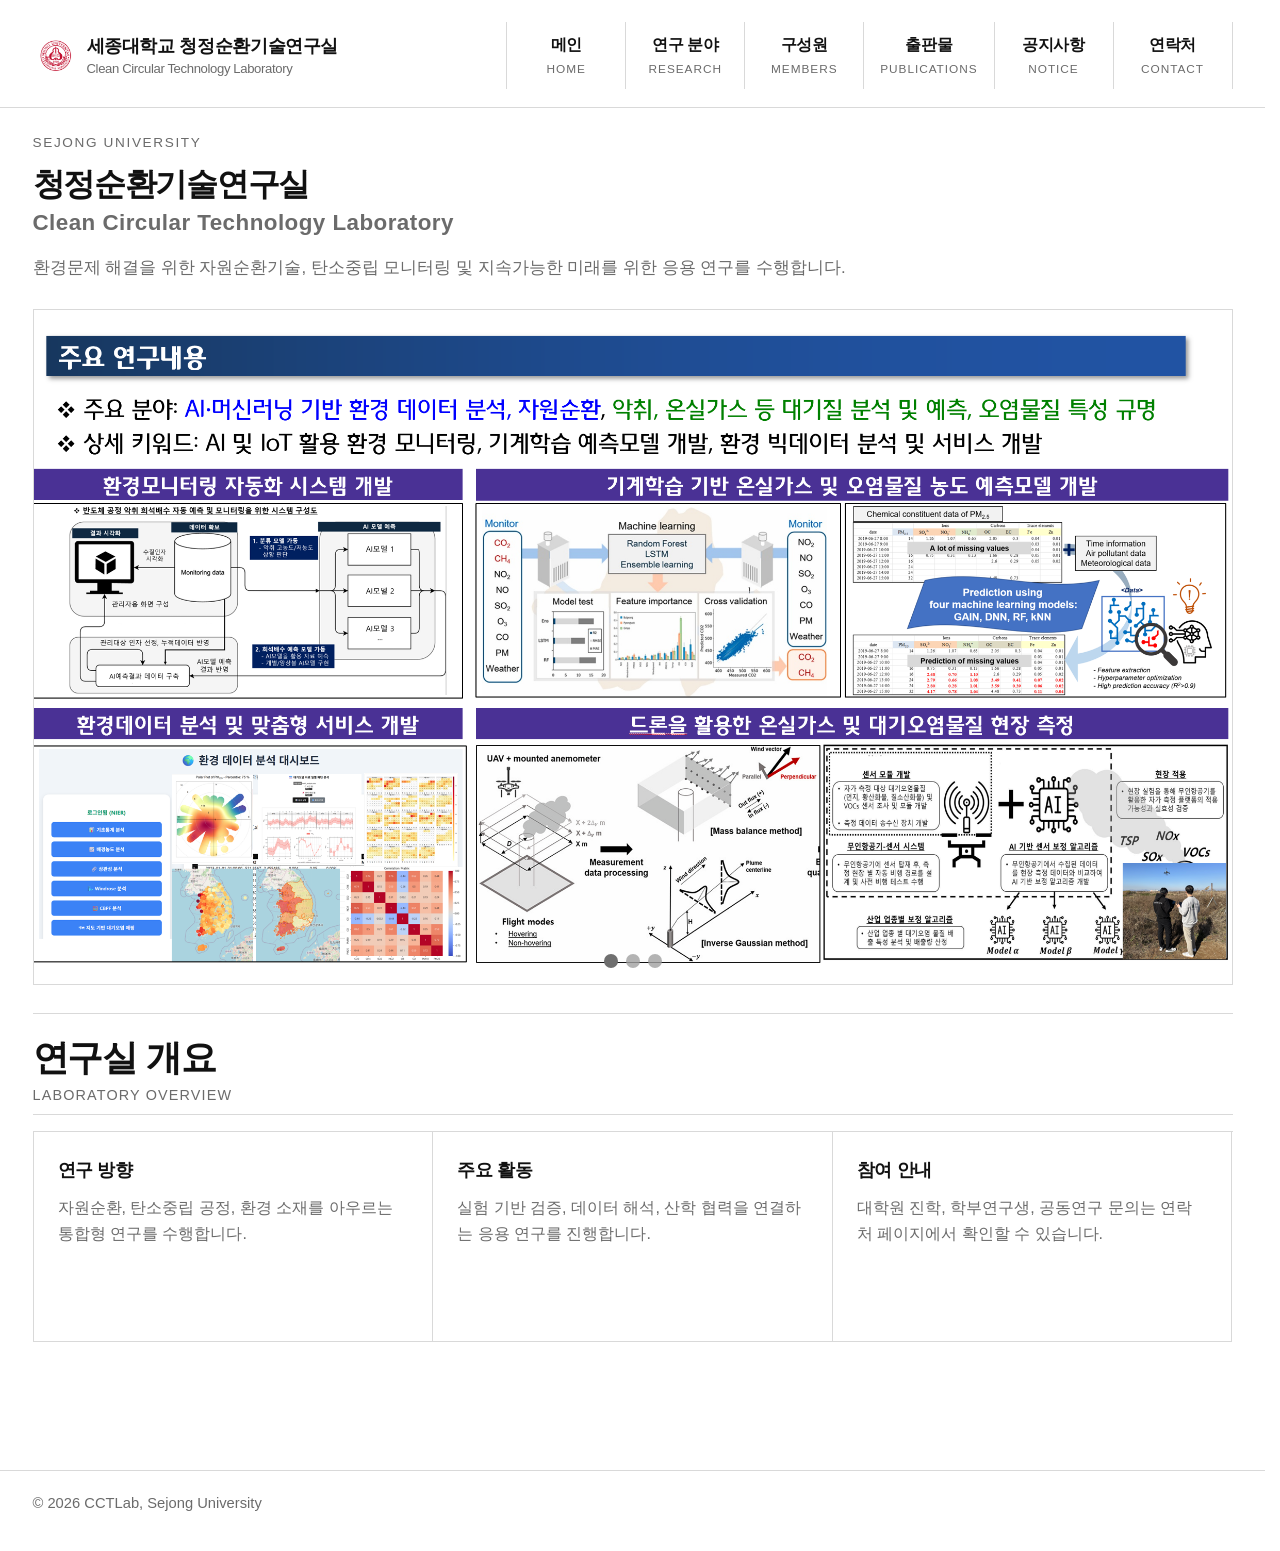
==== commit 792903b2: "." ====
--- a/index.html
+++ b/index.html
@@ -33,12 +33,6 @@
             <a class="active" href="index.html">
               <span class="nav-ko">메인</span>
               <span class="nav-en">Home</span>
-            </a>
-          </li>
-          <li>
-            <a href="about.html">
-              <span class="nav-ko">연구실 소개</span>
-              <span class="nav-en">Introduction</span>
             </a>
           </li>
           <li>
@@ -84,12 +78,27 @@
             <span class="title-en">Clean Circular Technology Laboratory</span>
           </h1>
           <p class="subtitle">
-            환경오염저감을 위하여 자원순환기술, 탄소중립 모니터링 및 지속가능한 미래를 위한 실용 연구를 수행합니다.
+            환경문제 해결을 위한 자원순환기술, 탄소중립 모니터링 및 지속가능한 미래를 위한 응용 연구를 수행합니다.
           </p>
         </div>
         <div class="hero-media-wrap">
-          <div class="hero-media">
-            <img src="images/main-visual.svg" alt="연구실 메인 이미지" />
+          <div class="hero-media hero-slider" data-slider>
+            <div class="hero-slider-track" data-slider-track>
+              <div class="hero-slide is-active">
+                <img src="images/소개1.png" alt="연구실 메인 이미지 1" />
+              </div>
+              <div class="hero-slide">
+                <img src="images/소개2.png" alt="연구실 메인 이미지 2" />
+              </div>
+              <div class="hero-slide">
+                <img src="images/소개3.png" alt="연구실 메인 이미지 3" />
+              </div>
+            </div>
+            <div class="hero-slider-dots" aria-label="메인 이미지 선택">
+              <button type="button" class="hero-slider-dot is-active" data-slide-to="0" aria-label="1번 이미지"></button>
+              <button type="button" class="hero-slider-dot" data-slide-to="1" aria-label="2번 이미지"></button>
+              <button type="button" class="hero-slider-dot" data-slide-to="2" aria-label="3번 이미지"></button>
+            </div>
           </div>
         </div>
       </section>
@@ -104,15 +113,15 @@
         <div class="line-grid">
           <article class="line-card">
             <h3>연구 방향</h3>
-            <p>자원순환, 저탄소 공정, 환경 소재를 아우르는 융합형 연구 수행</p>
+            <p>자원순환, 탄소중립 공정, 환경 소재를 아우르는 통합형 연구를 수행합니다.</p>
           </article>
           <article class="line-card">
             <h3>주요 활동</h3>
-            <p>실험 기반 검증, 데이터 해석, 산학 협력을 연결하는 실용 연구 운영</p>
+            <p>실험 기반 검증, 데이터 해석, 산학 협력을 연결하는 응용 연구를 진행합니다.</p>
           </article>
           <article class="line-card">
             <h3>참여 안내</h3>
-            <p>대학원 진학, 학부연구생, 공동연구 문의는 연락처 페이지에서 확인</p>
+            <p>대학원 진학, 학부연구생, 공동연구 문의는 연락처 페이지에서 확인할 수 있습니다.</p>
           </article>
         </div>
       </section>
@@ -121,5 +130,6 @@
     <footer class="site-footer">
       <div class="container">© 2026 CCTLab, Sejong University</div>
     </footer>
+    <script src="index.js"></script>
   </body>
 </html>
--- a/styles.css
+++ b/styles.css
@@ -22,6 +22,10 @@
   line-height: 1.65;
 }
 
+html {
+  scrollbar-gutter: stable;
+}
+
 img {
   max-width: 100%;
   display: block;
@@ -33,7 +37,7 @@
 }
 
 .container {
-  width: min(1440px, calc(100% - 56px));
+  width: min(1200px, calc(100% - 56px));
   margin: 0 auto;
 }
 
@@ -150,12 +154,12 @@
 }
 
 .page-main {
-  padding: 34px 0 80px;
+  padding: 20px 0 48px;
 }
 
 .hero {
   display: block;
-  padding: 10px 0 42px;
+  padding: 4px 0 28px;
   border-bottom: 1px solid var(--line);
 }
 
@@ -169,7 +173,7 @@
 
 .hero-copy h1 {
   margin: 0;
-  font-size: 2.4rem;
+  font-size: 2rem;
   line-height: 1.08;
   letter-spacing: -0.04em;
 }
@@ -196,13 +200,53 @@
 .hero-media {
   border: 1px solid var(--line);
   background: #fff;
+  position: relative;
+  overflow: hidden;
 }
 
 .hero-media img {
   width: 100%;
   height: 100%;
-  object-fit: cover;
-  aspect-ratio: 16 / 7;
+  object-fit: contain;
+  aspect-ratio: 16 / 9;
+  background: #fff;
+}
+
+.hero-slider-track {
+  display: flex;
+  transition: transform 0.55s ease;
+  will-change: transform;
+}
+
+.hero-slide {
+  flex: 0 0 100%;
+  display: flex;
+  align-items: center;
+  justify-content: center;
+  background: #fff;
+}
+
+.hero-slider-dots {
+  position: absolute;
+  left: 50%;
+  bottom: 16px;
+  display: flex;
+  gap: 8px;
+  transform: translateX(-50%);
+}
+
+.hero-slider-dot {
+  width: 14px;
+  height: 14px;
+  padding: 0;
+  border: 0;
+  border-radius: 999px;
+  background: rgba(160, 160, 160, 0.8);
+  cursor: pointer;
+}
+
+.hero-slider-dot.is-active {
+  background: #6f6f6f;
 }
 
 .hero-note {
@@ -212,11 +256,11 @@
 }
 
 .section {
-  padding: 38px 0 0;
+  padding: 24px 0 0;
 }
 
 .compact-section {
-  padding-top: 28px;
+  padding-top: 20px;
 }
 
 .section-head {
@@ -224,7 +268,7 @@
   align-items: baseline;
   justify-content: space-between;
   gap: 20px;
-  margin-bottom: 22px;
+  margin-bottom: 16px;
   padding-bottom: 10px;
   border-bottom: 1px solid var(--line);
 }
@@ -396,6 +440,10 @@
   white-space: pre-wrap;
 }
 
+.notice-source {
+  display: none;
+}
+
 .notice-body p {
   margin: 0;
   color: var(--muted);
@@ -423,9 +471,9 @@
 
 .person-card {
   display: grid;
-  grid-template-columns: 220px minmax(0, 1fr);
-  gap: 24px;
-  padding: 22px;
+  grid-template-columns: 180px minmax(0, 1fr);
+  gap: 18px;
+  padding: 16px;
   border-right: 1px solid var(--line);
   border-bottom: 1px solid var(--line);
 }
@@ -443,12 +491,12 @@
 }
 
 .person-name {
-  margin: 0 0 10px;
-  font-size: 1.3rem;
+  margin: 0 0 8px;
+  font-size: 1.15rem;
 }
 
 .person-role {
-  margin: 0 0 10px;
+  margin: 0 0 8px;
   color: var(--muted);
 }
 
@@ -459,12 +507,48 @@
 }
 
 .person-meta li {
-  padding: 8px 0;
+  padding: 6px 0;
   border-top: 1px solid var(--line);
 }
 
 .person-meta li:last-child {
   border-bottom: 1px solid var(--line);
+}
+
+.person-profile-groups {
+  border-top: 1px solid var(--line);
+}
+
+.person-profile-group + .person-profile-group {
+  margin-top: 4px;
+  padding-top: 4px;
+  border-top: 1px solid var(--line);
+}
+
+.person-group-title {
+  margin: 0 0 2px;
+  font-size: 0.92rem;
+}
+
+.person-profile-list {
+  margin: 0;
+  padding: 0;
+  list-style: none;
+}
+
+.person-profile-list li {
+  padding: 1px 0;
+}
+
+.person-line-ko,
+.person-line-en {
+  display: block;
+}
+
+.person-line-en {
+  color: var(--muted);
+  font-size: 0.82rem;
+  line-height: 1.35;
 }
 
 .pub-list {
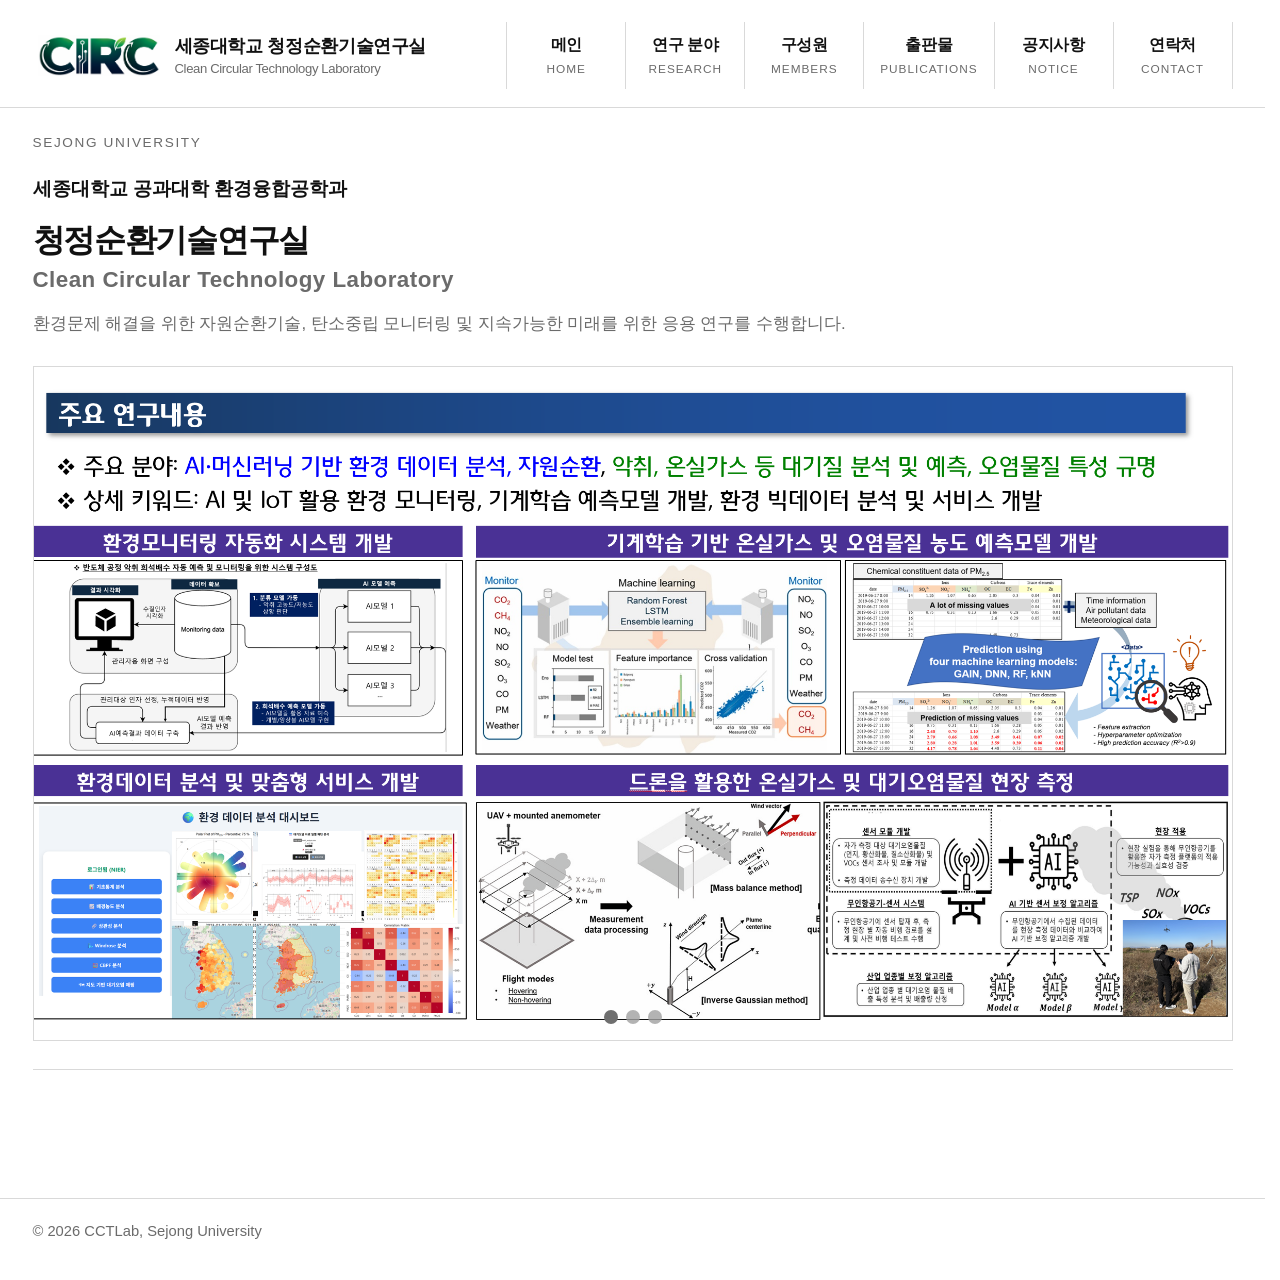
==== commit 97ca1181: "." ====
--- a/index.html
+++ b/index.html
@@ -14,10 +14,10 @@
     <header class="site-header">
       <nav class="nav container">
         <a class="logo" href="index.html">
-          <span class="logo-mark-wrap">
+          <span class="logo-mark-wrap logo-mark-wrap-wide">
             <img
-              class="logo-mark"
-              src="images/SJU_logo.png"
+              class="logo-mark logo-mark-wide"
+              src="images/logo.png"
               alt="세종대학교 로고"
             />
           </span>
@@ -73,6 +73,9 @@
       <section class="hero container">
         <div class="hero-copy">
           <p class="eyebrow">SEJONG UNIVERSITY</p>
+          <h3>
+            세종대학교 공과대학 환경융합공학과 
+          </h3>
           <h1>
             청정순환기술연구실
             <span class="title-en">Clean Circular Technology Laboratory</span>
@@ -103,28 +106,6 @@
         </div>
       </section>
 
-      <section class="section container">
-        <div class="section-head">
-          <h2 class="section-title">
-            연구실 개요
-            <span class="section-en">Laboratory Overview</span>
-          </h2>
-        </div>
-        <div class="line-grid">
-          <article class="line-card">
-            <h3>연구 방향</h3>
-            <p>자원순환, 탄소중립 공정, 환경 소재를 아우르는 통합형 연구를 수행합니다.</p>
-          </article>
-          <article class="line-card">
-            <h3>주요 활동</h3>
-            <p>실험 기반 검증, 데이터 해석, 산학 협력을 연결하는 응용 연구를 진행합니다.</p>
-          </article>
-          <article class="line-card">
-            <h3>참여 안내</h3>
-            <p>대학원 진학, 학부연구생, 공동연구 문의는 연락처 페이지에서 확인할 수 있습니다.</p>
-          </article>
-        </div>
-      </section>
     </main>
 
     <footer class="site-footer">
--- a/styles.css
+++ b/styles.css
@@ -89,6 +89,16 @@
   object-position: center center;
 }
 
+.logo-mark-wrap-wide {
+  width: 132px;
+  min-width: 132px;
+}
+
+.logo-mark-wide {
+  width: 122px;
+  height: 44px;
+}
+
 .logo-text-wrap {
   min-height: 44px;
   display: flex;
@@ -530,6 +540,14 @@
   font-size: 0.92rem;
 }
 
+.person-profile-link {
+  margin: 0 0 8px;
+}
+
+.person-profile-link a:hover {
+  text-decoration: underline;
+}
+
 .person-profile-list {
   margin: 0;
   padding: 0;
@@ -593,6 +611,85 @@
   grid-template-columns: 100px minmax(0, 1fr);
   gap: 12px;
   padding: 10px 0;
+}
+
+.research-page .research-section {
+  padding-top: 40px;
+}
+
+.research-page .section-head {
+  margin-bottom: 28px;
+}
+
+.research-page .detail-row,
+.research-page .pub-item {
+  padding: 5px 0;
+}
+
+.research-page .pub-item {
+  grid-template-columns: 150px minmax(0, 1fr);
+  gap: 20px;
+}
+
+.research-page .line-grid {
+  margin-top: 8px;
+}
+
+.research-page .line-card {
+  min-height: 0;
+  padding: 14px;
+}
+
+.research-page .line-card h3 {
+  margin-bottom: 6px;
+}
+
+.research-page .line-card p {
+  line-height: 1.55;
+}
+
+.research-page .bilingual-ko,
+.research-page .bilingual-en {
+  display: block;
+}
+
+.research-page .bilingual-en {
+  margin-top: 2px;
+  color: var(--muted);
+  font-size: 0.88em;
+  line-height: 1.45;
+  font-weight: 500;
+}
+
+.research-page .detail-label .bilingual-en {
+  font-size: 0.78rem;
+  letter-spacing: 0.04em;
+  text-transform: uppercase;
+}
+
+.research-page .detail-value .bilingual-en,
+.research-page .pub-title .bilingual-en,
+.research-page .line-card p .bilingual-en {
+  margin-top: 2px;
+}
+
+.contact-page .bilingual-ko,
+.contact-page .bilingual-en {
+  display: block;
+}
+
+.contact-page .bilingual-en {
+  margin-top: 2px;
+  color: var(--muted);
+  font-size: 0.88em;
+  line-height: 1.45;
+  font-weight: 500;
+}
+
+.contact-page .contact-label .bilingual-en {
+  font-size: 0.78rem;
+  letter-spacing: 0.04em;
+  text-transform: uppercase;
 }
 
 .pub-title {
@@ -678,6 +775,16 @@
     width: min(100%, calc(100% - 28px));
   }
 
+  .logo-mark-wrap-wide {
+    width: 108px;
+    min-width: 108px;
+  }
+
+  .logo-mark-wide {
+    width: 98px;
+    height: 40px;
+  }
+
   .nav ul {
     display: grid;
     grid-template-columns: repeat(2, minmax(0, 1fr));
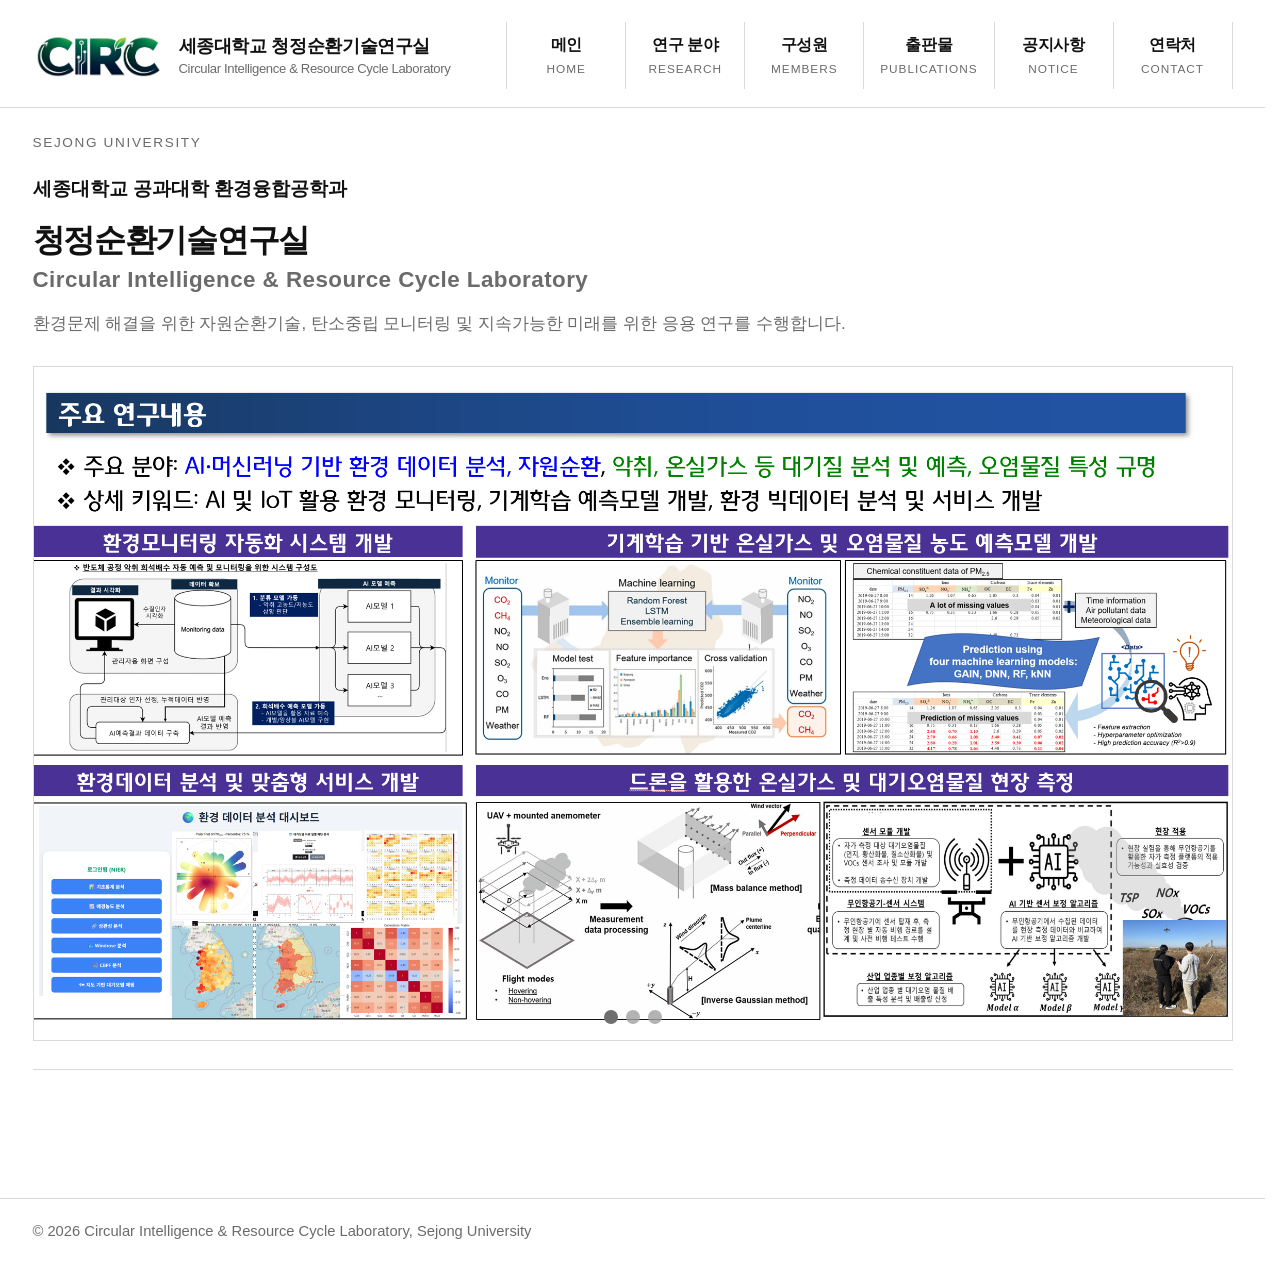
==== commit f04593fb: "." ====
--- a/index.html
+++ b/index.html
@@ -3,10 +3,10 @@
   <head>
     <meta charset="UTF-8" />
     <meta name="viewport" content="width=device-width, initial-scale=1.0" />
-    <title>CCTLab | 세종대학교 청정순환기술연구실</title>
+    <title>Circular Intelligence &amp; Resource Cycle Laboratory | 세종대학교 청정순환기술연구실</title>
     <meta
       name="description"
-      content="세종대학교 청정순환기술연구실(CCTLab) 공식 홈페이지"
+      content="세종대학교 청정순환기술연구실(Circular Intelligence &amp; Resource Cycle Laboratory) 공식 홈페이지"
     />
     <link rel="stylesheet" href="styles.css" />
   </head>
@@ -14,9 +14,9 @@
     <header class="site-header">
       <nav class="nav container">
         <a class="logo" href="index.html">
-          <span class="logo-mark-wrap logo-mark-wrap-wide">
+          <span class="logo-mark-wrap">
             <img
-              class="logo-mark logo-mark-wide"
+              class="logo-mark"
               src="images/logo.png"
               alt="세종대학교 로고"
             />
@@ -24,7 +24,7 @@
           <span class="logo-text-wrap">
             <span class="logo-text">
               세종대학교 청정순환기술연구실
-              <small>Clean Circular Technology Laboratory</small>
+              <small>Circular Intelligence &amp; Resource Cycle Laboratory</small>
             </span>
           </span>
         </a>
@@ -78,7 +78,7 @@
           </h3>
           <h1>
             청정순환기술연구실
-            <span class="title-en">Clean Circular Technology Laboratory</span>
+            <span class="title-en">Circular Intelligence &amp; Resource Cycle Laboratory</span>
           </h1>
           <p class="subtitle">
             환경문제 해결을 위한 자원순환기술, 탄소중립 모니터링 및 지속가능한 미래를 위한 응용 연구를 수행합니다.
@@ -109,7 +109,7 @@
     </main>
 
     <footer class="site-footer">
-      <div class="container">© 2026 CCTLab, Sejong University</div>
+      <div class="container">© 2026 Circular Intelligence &amp; Resource Cycle Laboratory, Sejong University</div>
     </footer>
     <script src="index.js"></script>
   </body>
--- a/styles.css
+++ b/styles.css
@@ -72,35 +72,25 @@
 }
 
 .logo-mark-wrap {
-  width: 44px;
-  min-width: 44px;
-  height: 44px;
+  width: 132px;
+  min-width: 132px;
+  height: 45px;
   display: flex;
   align-items: center;
   justify-content: center;
-  margin-right: 10px;
+  margin-right: 14px;
 }
 
 .logo-mark {
-  width: 34px;
-  height: 34px;
+  width: 125px;
+  height: 42px;
   display: block;
   object-fit: contain;
   object-position: center center;
 }
 
-.logo-mark-wrap-wide {
-  width: 132px;
-  min-width: 132px;
-}
-
-.logo-mark-wide {
-  width: 122px;
-  height: 44px;
-}
-
 .logo-text-wrap {
-  min-height: 44px;
+  min-height: 45px;
   display: flex;
   align-items: center;
 }
@@ -775,14 +765,18 @@
     width: min(100%, calc(100% - 28px));
   }
 
-  .logo-mark-wrap-wide {
-    width: 108px;
-    min-width: 108px;
-  }
-
-  .logo-mark-wide {
-    width: 98px;
-    height: 40px;
+  .logo-mark-wrap {
+    width: 92px;
+    min-width: 92px;
+  }
+
+  .logo-mark {
+    width: 85px;
+    height: 31px;
+  }
+
+  .logo-text-wrap {
+    min-height: 31px;
   }
 
   .nav ul {
